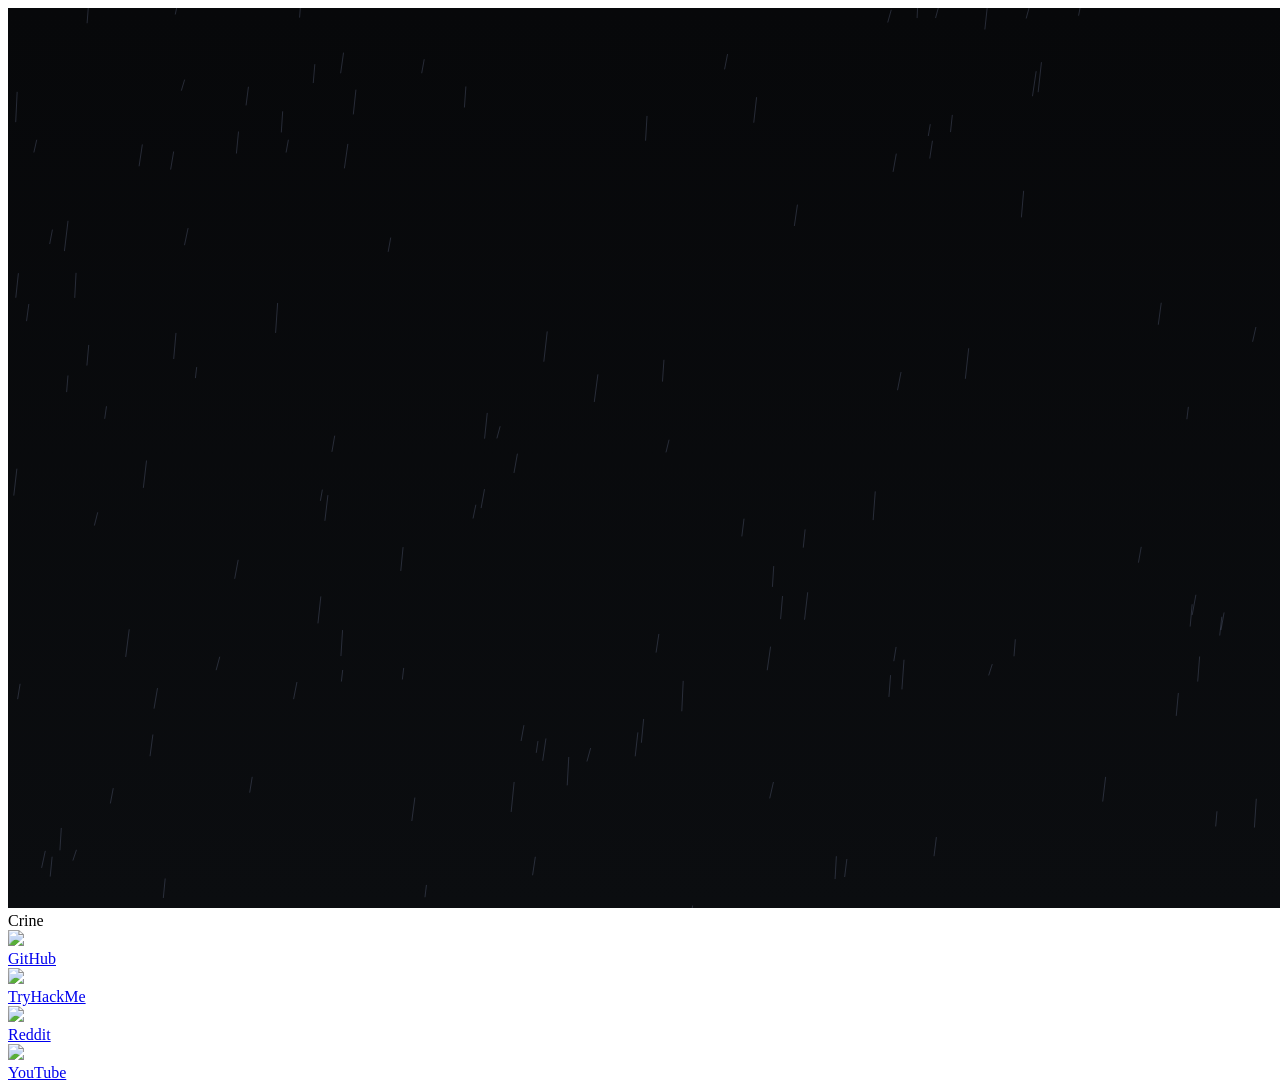
==== index.html @ f2d9f959 "Change script source from imtired.js to script.js" ====
<!doctype html>
<html lang="en">
<head>
  <meta charset="utf-8">
  <meta name="viewport" content="width=device-width,initial-scale=1">
  <title>Crine</title>
  <link rel="stylesheet" href="styles.css">
</head>
<body>
  <canvas id="bg"></canvas>
  <div class="overlay">
    <div class="name" id="name" aria-label="Crine"></div>
    <div class="links" id="links" aria-hidden="false"></div>
  </div>
  <script src="script.js"></script>
</body>
</html>
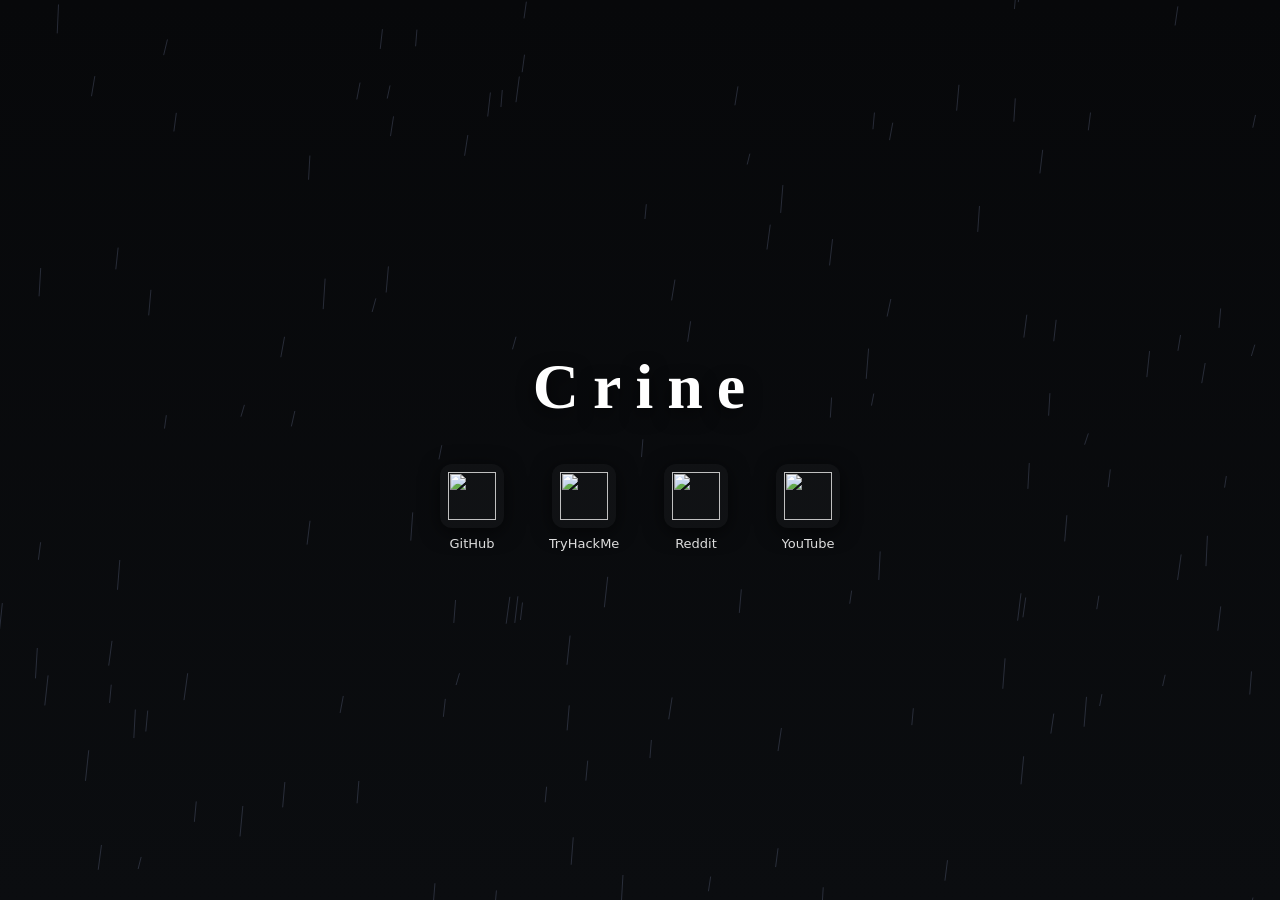
==== commit 67004b4c: "Made a slight problem tried to delete fog previously. Now i got it fixed. Hooray." ====
--- a/index.html
+++ b/index.html
@@ -4,7 +4,7 @@
   <meta charset="utf-8">
   <meta name="viewport" content="width=device-width,initial-scale=1">
   <title>Crine</title>
-  <link rel="stylesheet" href="styles.css">
+  <link rel="stylesheet" href="style.css">
 </head>
 <body>
   <canvas id="bg"></canvas>
@@ -12,6 +12,6 @@
     <div class="name" id="name" aria-label="Crine"></div>
     <div class="links" id="links" aria-hidden="false"></div>
   </div>
-  <script src="script.js"></script>
+  <script src="scripts.js"></script>
 </body>
 </html>
--- a/style.css
+++ b/style.css
@@ -0,0 +1,25 @@
+/* Basic reset */
+@import url('https://fonts.googleapis.com/css2?family=Poppins:wght@400;600;700&display=swap');
+@import url('https://fonts.googleapis.com/css2?family=Cinzel:wght@400;700&display=swap');
+*{box-sizing:border-box;margin:0;padding:0}
+html,body{height:100%}
+body{font-family:'Poppins',Inter,system-ui,Segoe UI,Roboto,Helvetica,Arial,sans-serif;background:#0b0d10;color:#fff;overflow:hidden;-webkit-font-smoothing:antialiased;-moz-osx-font-smoothing:grayscale;text-rendering:optimizeLegibility}
+
+canvas#bg{position:fixed;inset:0;width:100%;height:100%;display:block;z-index:0}
+.overlay{position:relative;z-index:3;display:flex;flex-direction:column;align-items:center;justify-content:center;min-height:100vh;padding:40px}
+
+.name{display:flex;gap:12px;letter-spacing:2px;font-weight:700;font-size:64px;align-items:flex-end;margin-bottom:40px;font-family:'Cinzel',serif;color:#e6e6e6;text-shadow:0 6px 18px rgba(0,0,0,0.7)}
+.letter{opacity:0;color:#fff;display:inline-block;will-change:opacity;transition:opacity 2s cubic-bezier(.2,.9,.2,1)}
+.letter.visible{opacity:1}
+
+.links{display:flex;gap:28px;flex-wrap:wrap;justify-content:center}
+.link{display:flex;flex-direction:column;align-items:center;gap:8px;text-decoration:none;color:#ddd;width:84px}
+.icon{width:64px;height:64px;border-radius:12px;display:flex;align-items:center;justify-content:center;background:rgba(255,255,255,0.03);overflow:hidden;box-shadow:0 4px 20px rgba(0,0,0,0.6)}
+.icon img{width:48px;height:48px;object-fit:contain;filter:grayscale(0.1) saturate(0.9)}
+.label{font-size:13px;text-align:center;max-width:84px;overflow:hidden;text-overflow:ellipsis;white-space:nowrap}
+
+/* subtle hover */
+.link:hover .icon{transform:translateY(-6px) scale(1.02);transition:transform .25s ease}
+
+@media (max-width:600px){.name{font-size:40px;gap:8px;letter-spacing:1px}.links{gap:16px}.label{font-size:12px}}
+
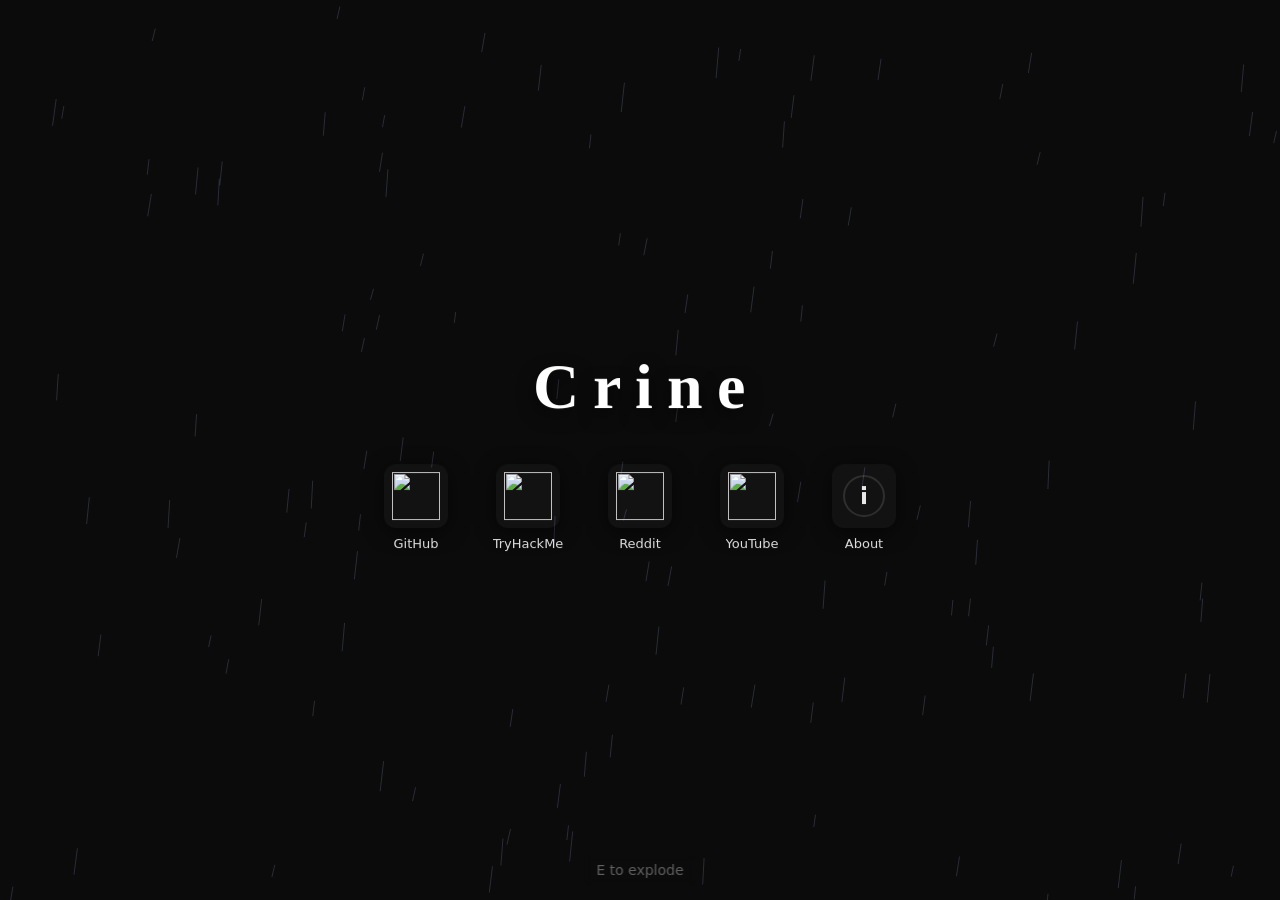
==== commit 4299e584: "Rewrite physics; add explode sequence and visual effects" ====
--- a/index.html
+++ b/index.html
@@ -3,7 +3,7 @@
 <head>
   <meta charset="utf-8">
   <meta name="viewport" content="width=device-width,initial-scale=1">
-  <title>Crine</title>
+  <title>something</title>
   <link rel="stylesheet" href="style.css">
 </head>
 <body>
@@ -12,6 +12,6 @@
     <div class="name" id="name" aria-label="Crine"></div>
     <div class="links" id="links" aria-hidden="false"></div>
   </div>
-  <script src="scripts.js"></script>
+  <script src="script.js"></script>
 </body>
 </html>
--- a/style.css
+++ b/style.css
@@ -3,14 +3,18 @@
 @import url('https://fonts.googleapis.com/css2?family=Cinzel:wght@400;700&display=swap');
 *{box-sizing:border-box;margin:0;padding:0}
 html,body{height:100%}
-body{font-family:'Poppins',Inter,system-ui,Segoe UI,Roboto,Helvetica,Arial,sans-serif;background:#0b0d10;color:#fff;overflow:hidden;-webkit-font-smoothing:antialiased;-moz-osx-font-smoothing:grayscale;text-rendering:optimizeLegibility}
+body{font-family:'Poppins',Inter,system-ui,Segoe UI,Roboto,Helvetica,Arial,sans-serif;background:#0b0b0b;color:#fff;overflow:hidden;-webkit-font-smoothing:antialiased;-moz-osx-font-smoothing:grayscale;text-rendering:optimizeLegibility}
 
 canvas#bg{position:fixed;inset:0;width:100%;height:100%;display:block;z-index:0}
-.overlay{position:relative;z-index:3;display:flex;flex-direction:column;align-items:center;justify-content:center;min-height:100vh;padding:40px}
+.overlay{position:relative;z-index:9999;display:flex;flex-direction:column;align-items:center;justify-content:center;min-height:100vh;padding:40px}
 
-.name{display:flex;gap:12px;letter-spacing:2px;font-weight:700;font-size:64px;align-items:flex-end;margin-bottom:40px;font-family:'Cinzel',serif;color:#e6e6e6;text-shadow:0 6px 18px rgba(0,0,0,0.7)}
+.name{display:flex;gap:12px;letter-spacing:2px;font-weight:700;font-size:64px;align-items:flex-end;margin-bottom:40px;font-family:'Cinzel',serif;color:#ffffff;text-shadow:0 6px 18px rgba(0,0,0,0.7)}
 .letter{opacity:0;color:#fff;display:inline-block;will-change:opacity;transition:opacity 2s cubic-bezier(.2,.9,.2,1)}
 .letter.visible{opacity:1}
+
+/* make letters non-selectable and show grab cursor */
+.letter{user-select:none;cursor:grab}
+.letter.dragging{cursor:grabbing}
 
 .links{display:flex;gap:28px;flex-wrap:wrap;justify-content:center}
 .link{display:flex;flex-direction:column;align-items:center;gap:8px;text-decoration:none;color:#ddd;width:84px}
@@ -23,3 +27,33 @@
 
 @media (max-width:600px){.name{font-size:40px;gap:8px;letter-spacing:1px}.links{gap:16px}.label{font-size:12px}}
 
+/* Explosion hint and styles */
+#explode-hint{
+	position:fixed;
+	left:50%;
+	bottom:14px;
+	transform:translateX(-50%);
+	color:rgba(255,255,255,0.35);
+	font-size:14px;
+	padding:8px 12px;
+	border-radius:8px;
+	background:transparent;
+	backdrop-filter: blur(4px);
+	z-index:10010;
+	pointer-events:auto;
+	transition:opacity .3s ease, transform .3s ease;
+	user-select:none;
+}
+#explode-hint:hover{opacity:0.95; color:rgba(255,255,255,0.9); transform:translateX(-50%) translateY(-3px)}
+
+/* full-screen explosion canvas */
+.explosion-canvas{position:fixed;inset:0;width:100%;height:100%;z-index:10020;pointer-events:none}
+
+/* subtle page shaking when active */
+body._shaking{animation:shake 400ms linear 3}
+@keyframes shake{0%{transform:translateZ(0)}25%{transform:translate3d(6px, -4px,0)}50%{transform:translate3d(-6px,6px,0)}75%{transform:translate3d(4px,-6px,0)}100%{transform:translateZ(0)}}
+
+/* intense shredded state */
+body._shredded{animation:shred 1400ms cubic-bezier(.2,.8,.2,1) 1; filter:contrast(1.2) saturate(1.3) blur(.6px);}
+@keyframes shred{0%{transform:translateZ(0) scale(1)}25%{transform:translate3d(30px,-22px,0) rotate(-3deg) scale(1.02)}50%{transform:translate3d(-28px,34px,0) rotate(4deg) scale(0.98)}75%{transform:translate3d(48px,-12px,0) rotate(-6deg) scale(1.04)}100%{transform:translateZ(0) scale(.96)}}
+
